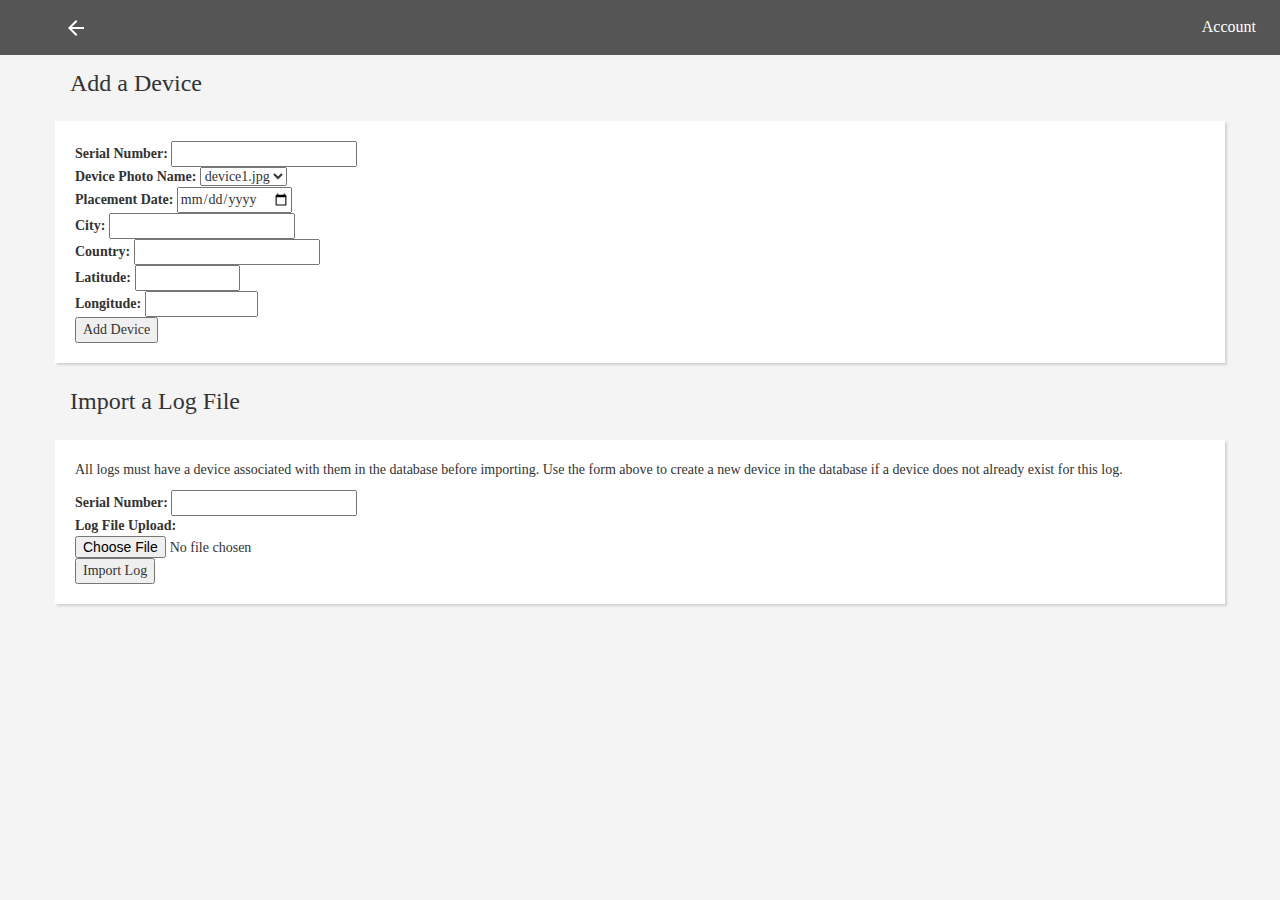
==== dashboard/addDeviceLog.html @ 26b98803 "create new device form" ====
<!DOCTYPE html>
<html lang="en">
<head>
    <meta charset="utf-8">
    <meta http-equiv="X-UA-Compatible" content="IE=edge">
    <meta name="viewport" content="width=device-width, initial-scale=1">
    <title>Add a Device Log</title>

    <!-- Bootstrap -->
    <link href="css/bootstrap.min.css" rel="stylesheet">
    <!-- Latest compiled and minified CSS -->
    <link rel="stylesheet" href="https://maxcdn.bootstrapcdn.com/bootstrap/3.3.7/css/bootstrap.min.css" integrity="sha384-BVYiiSIFeK1dGmJRAkycuHAHRg32OmUcww7on3RYdg4Va+PmSTsz/K68vbdEjh4u" crossorigin="anonymous">
    <link rel="stylesheet" type="text/css" href="css/datatables.min.css"/>
    <link rel="stylesheet" href="css/details.css"/>
</head>
<body>
    <nav>
        <ul>
            <li class="left_links">
                <a href="./displayAllDevices.html">
                    <svg fill="#FFFFFF" height="24" viewBox="0 0 24 24" width="24" xmlns="http://www.w3.org/2000/svg">
                    <path d="M0 0h24v24H0z" fill="none"/>
                    <path d="M20 11H7.83l5.59-5.59L12 4l-8 8 8 8 1.41-1.41L7.83 13H20v-2z"/>
                    </svg>
                </a>
            </li>
            <li class="right_links"> <a href="#" data-toggle="modal" data-target="#myModal">Account</a></li>
        </ul>
    </nav>

    <!-- Modal -->
    <div class="modal fade" id="myModal" role="dialog">
        <div class="modal-dialog">

            <!-- Modal content-->
            <div class="modal-content">
                <div class="modal-header">
                    <button type="button" class="close" data-dismiss="modal">&times;</button>
                    <h2 class="modal-title">My Account</h2>
                </div>
                <div class="modal-body">
                </div>
                <div class="modal-footer">
                    <button type="button" class="btn btn-default" data-dismiss="modal">Close</button>
                </div>
            </div>

        </div>
    </div>

    <div id="main" class="container">

        <h3>Add a Device</h3>
        <div class="box row">
            <form id="addDevice">
                <div>
                    <strong>Serial Number:</strong>
                    <input type="number" name="serialNum" min="0" required>
                    <br />
                    
                    <strong>Device Photo Name:</strong>
                    <select name="photoName">
                    	<option>device1.jpg</option>
                    	<option>device2.jpg</option>
                    	<option>device3.jpg</option>
                    	<option>device4.jpg</option>
                    	<option>device5.jpg</option>
                    	<option>device6.jpg</option>
                    </select>
                    <br />
                    
                    <strong>Placement Date:</strong>
                    <input type="date" name="placementDate">
                </div>                

                <div>
                    <strong>City:</strong>
                    <input type="text" name="city">
                    <br />
                    
                    <strong>Country:</strong>
                    <input type="text" name="country" required>
              		<br />

                    <strong>Latitude:</strong>
                    <input type="number" name="latitude" step="0.0001" max="90" min="-90" required>
                    <br />

                    <strong>Longitude:</strong>
                    <input type="number" name="longitude" step="0.0001" max="180" min="-180" required>
	                <br />

                    <input type="submit" name="submit" value="Add Device">
                </div>
            </form>

            <div id="deviceResult"></div>
        </div>

        <h3>Import a Log File</h3>
        <div class="box row">
        	<p>All logs must have a device associated with them in the database before importing. Use the form above to create a new device in the database if a device does not already exist for this log.</p>

            <form id="importLog" action=".\webservice\logImport.php" method="post" enctype="multipart/form-data">
				<div>
					<strong>Serial Number:</strong>
					<!-- Would like to populate with a list from the DB, but number field until that works.
					<select name="serialNum">
						<option value="15340">15340</option>
						<option value="15342">15342</option>
						<option value="16000">16000</option>
					</select>
					-->
                    <input type="number" name="serialNum" min="0" required>
				</div>

				<div>
					<strong>Log File Upload:</strong>
					<input name="logFile" type="file" accept=".txt, .csv" required />
				</div>

				<div> 
					<input name="logSubmit" type="submit" value="Import Log"/>
				</div>
			</form>

			<div id="logResult"></div>
        </div>

    <!-- Include all compiled plugins (below), or include individual files as needed -->
    <!-- load libraries -->
    <script src="lib/jquery-3.2.0.js"></script>
    <script src="js/bootstrap.min.js"></script>
    <script src="js/addDeviceLog.js"></script>
</body>
</html>
---- dashboard/css/details.css ----
body {
    margin: 0;
    padding: 0;
    font-family: "Source Sans Pro", "sans-serif";
    background-color: #F4F4F4;
    min-width: 800px;
}

nav {
    top: 0;
    width: 100%;
    background-color: #555555;
    position: absolute;
    font-size: 16px;
    z-index: 1;
}

li a {
    color: white;
}

nav ul {
    text-align: center;
}

nav ul li {
    float: none;
    display: inline-block;
    margin: 0.5em 1.5em;
    padding-top: 0.5em;
}

nav ul li a:hover{
    color: #c8102e;
    text-decoration: none;
}

nav ul li a:visit, nav ul li a:link{
    color: #c8102e;
    text-decoration: none;
}


th, td {
    text-align: center;
}

#logo {
    margin-left: 0;
    text-align: left;
    max-height: 30px;
}

.left_links {
    float:left;
}

.right_links {
    float: right;
}

.box {
    box-shadow: 2px 2px 2px #d2d2d2;
    background-color: white;
}

#main {
    margin-top: 50px;
}

.row {
    padding: 20px;
    margin-top: 25px;
    margin-bottom: 25px;
}

#graph {
    width: 75%;
    margin-left: auto;
    margin-right: auto;
}

img {
    max-height: 1.5em;
}

th {
    font-style: normal;
}

.date-box {
    display: inline-block;
    margin-right: 3em;
}

.disabled {
    background-color: lightgray;
}
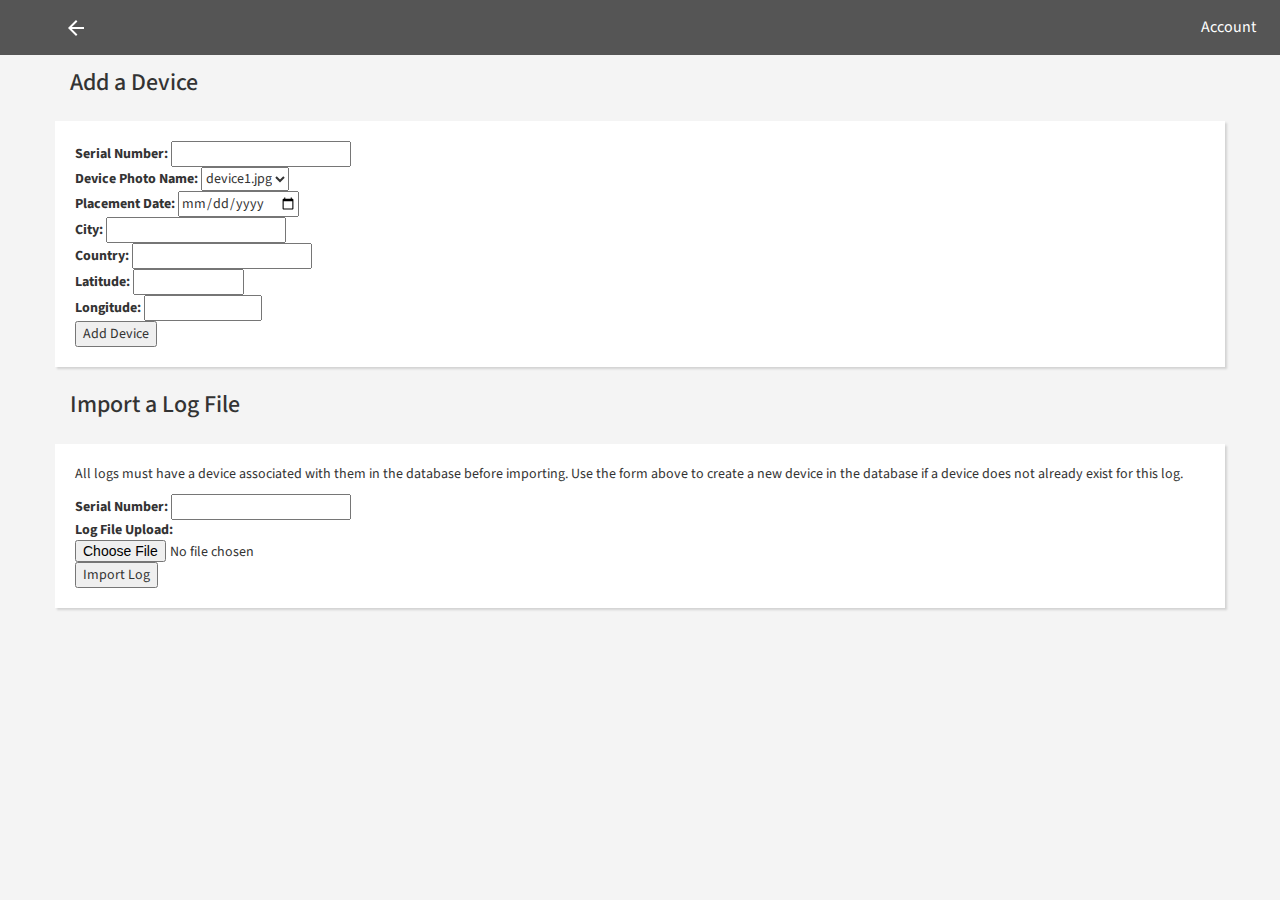
==== commit 74e0c2e8: "updated addDeviceLog page & misc SQL update" ====
--- a/dashboard/addDeviceLog.html
+++ b/dashboard/addDeviceLog.html
@@ -10,7 +10,6 @@
     <link href="css/bootstrap.min.css" rel="stylesheet">
     <!-- Latest compiled and minified CSS -->
     <link rel="stylesheet" href="https://maxcdn.bootstrapcdn.com/bootstrap/3.3.7/css/bootstrap.min.css" integrity="sha384-BVYiiSIFeK1dGmJRAkycuHAHRg32OmUcww7on3RYdg4Va+PmSTsz/K68vbdEjh4u" crossorigin="anonymous">
-    <link rel="stylesheet" type="text/css" href="css/datatables.min.css"/>
     <link rel="stylesheet" href="css/details.css"/>
 </head>
 <body>
@@ -101,16 +100,11 @@
         <div class="box row">
         	<p>All logs must have a device associated with them in the database before importing. Use the form above to create a new device in the database if a device does not already exist for this log.</p>
 
+        	<p id="submitWarning" style="display: none;">Your log file is being processed, this can take some time. <strong>Do not close your browser while the log is being imported.</strong> You will be redirected when the upload is complete.</p>
+
             <form id="importLog" action=".\webservice\logImport.php" method="post" enctype="multipart/form-data">
 				<div>
 					<strong>Serial Number:</strong>
-					<!-- Would like to populate with a list from the DB, but number field until that works.
-					<select name="serialNum">
-						<option value="15340">15340</option>
-						<option value="15342">15342</option>
-						<option value="16000">16000</option>
-					</select>
-					-->
                     <input type="number" name="serialNum" min="0" required>
 				</div>
 
@@ -123,8 +117,6 @@
 					<input name="logSubmit" type="submit" value="Import Log"/>
 				</div>
 			</form>
-
-			<div id="logResult"></div>
         </div>
 
     <!-- Include all compiled plugins (below), or include individual files as needed -->
--- a/dashboard/css/details.css
+++ b/dashboard/css/details.css
@@ -1,3 +1,6 @@
+@import url('https://fonts.googleapis.com/css?family=Source+Sans+Pro');
+@import url('common.css');
+
 body {
     margin: 0;
     padding: 0;
@@ -95,4 +98,4 @@
 
 .disabled {
     background-color: lightgray;
-}+}
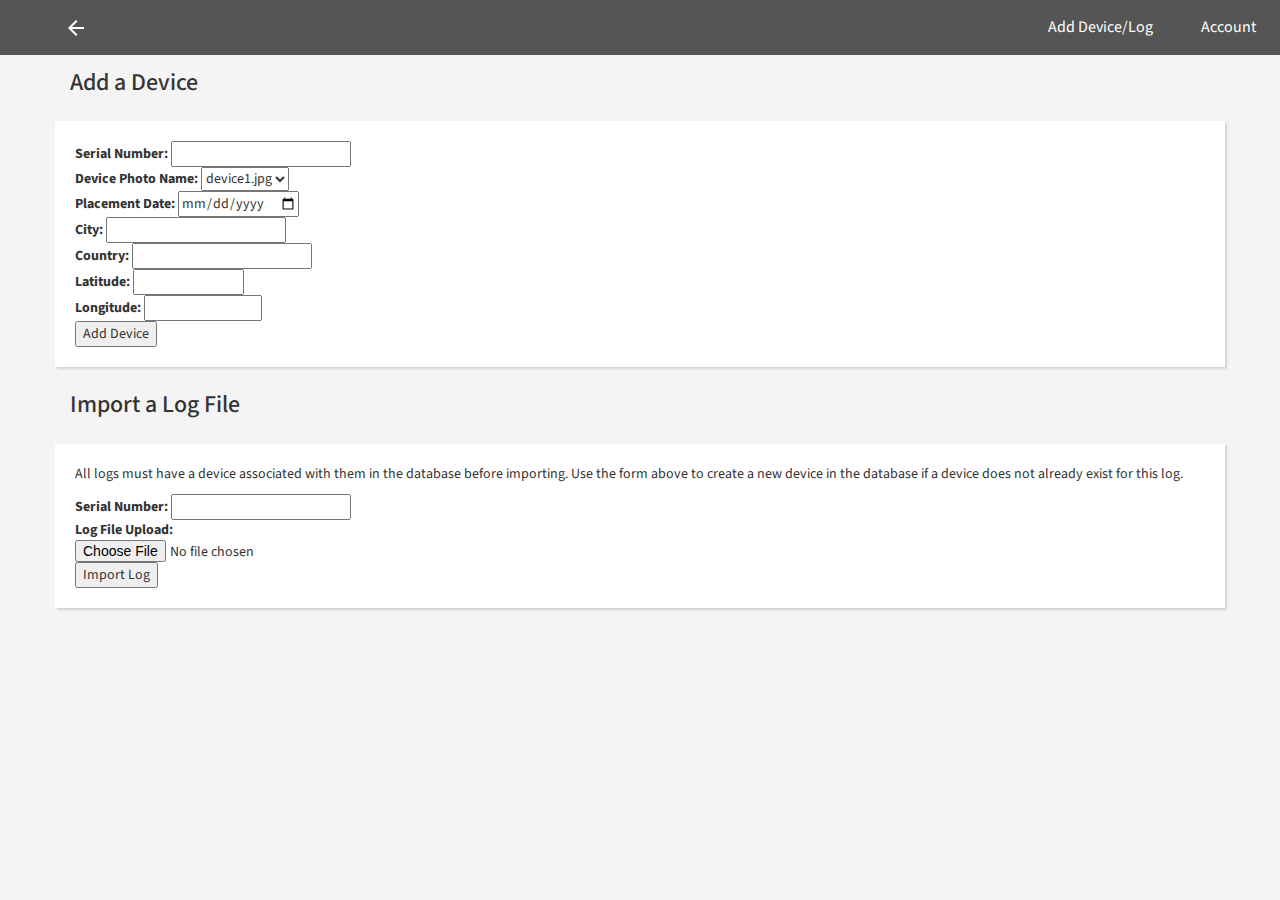
==== commit 80de9bfd: "added link to addDeviceLog.html to admin nav bar" ====
--- a/dashboard/addDeviceLog.html
+++ b/dashboard/addDeviceLog.html
@@ -24,6 +24,7 @@
                 </a>
             </li>
             <li class="right_links"> <a href="#" data-toggle="modal" data-target="#myModal">Account</a></li>
+            <li class="right_links"><a href="addDeviceLog.html">Add Device/Log</a></li>
         </ul>
     </nav>
 
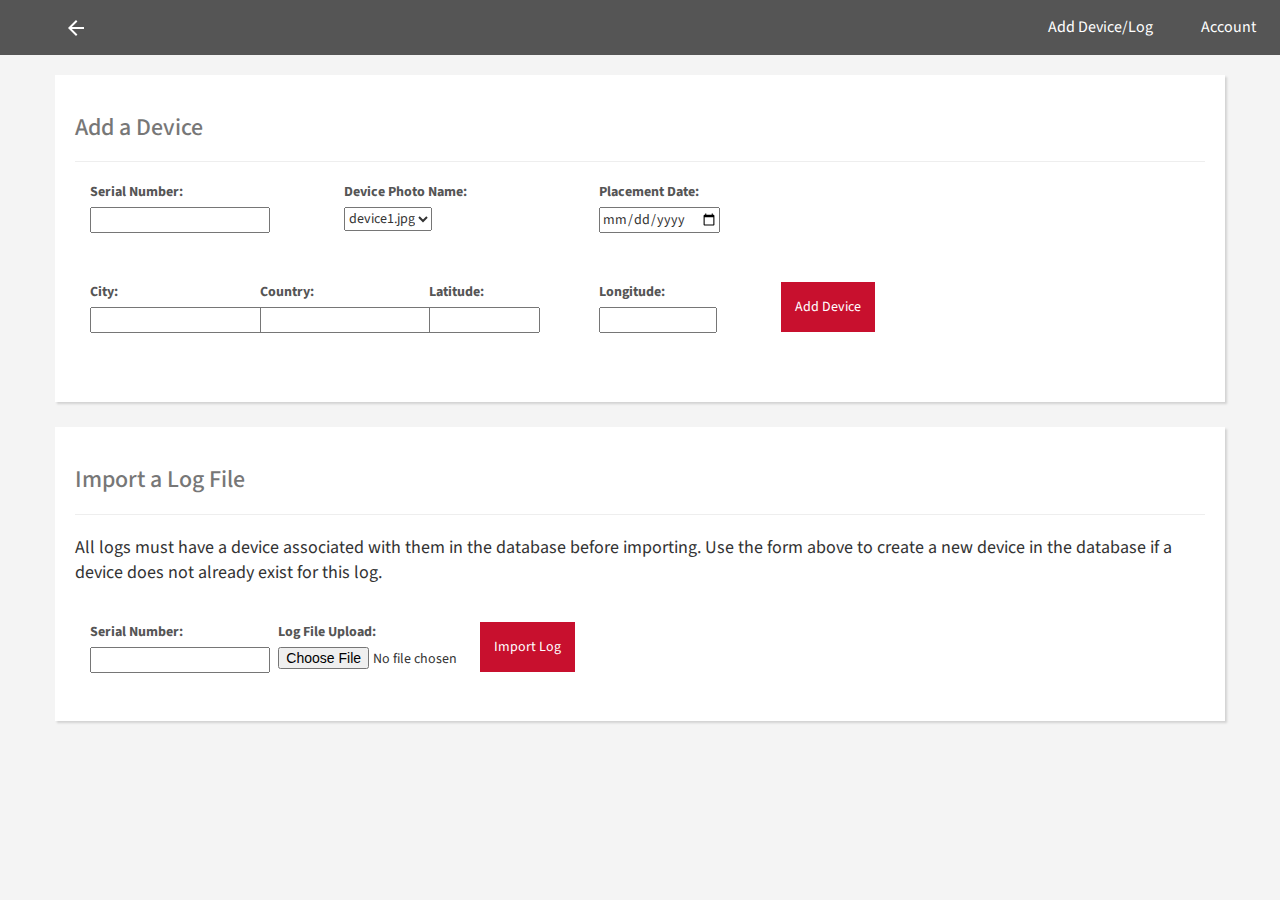
==== commit 7730d267: "Add styles for addDeviceLog" ====
--- a/dashboard/addDeviceLog.html
+++ b/dashboard/addDeviceLog.html
@@ -8,9 +8,10 @@
 
     <!-- Bootstrap -->
     <link href="css/bootstrap.min.css" rel="stylesheet">
+
     <!-- Latest compiled and minified CSS -->
     <link rel="stylesheet" href="https://maxcdn.bootstrapcdn.com/bootstrap/3.3.7/css/bootstrap.min.css" integrity="sha384-BVYiiSIFeK1dGmJRAkycuHAHRg32OmUcww7on3RYdg4Va+PmSTsz/K68vbdEjh4u" crossorigin="anonymous">
-    <link rel="stylesheet" href="css/details.css"/>
+    <link rel="stylesheet" href="css/addDeviceLog.css"/>
 </head>
 <body>
     <nav>
@@ -49,72 +50,85 @@
     </div>
 
     <div id="main" class="container">
+        <div class="box row">
+         <h3>Add a Device</h3>
+          <hr>
+            <form id="addDevice">
+                <div class="row2">
+                    <div class="col-sm-3">
+                        <label>Serial Number:</label>
+                        <input type="number" name="serialNum" min="0" required>
+                    </div>
+                    
+                     <div class="col-sm-3">
+                        <label>Device Photo Name:</label>
+                        <select name="photoName">
+                        	<option>device1.jpg</option>
+                        	<option>device2.jpg</option>
+                        	<option>device3.jpg</option>
+                        	<option>device4.jpg</option>
+                        	<option>device5.jpg</option>
+                        	<option>device6.jpg</option>
+                        </select>
+                    </div>
+                    
+                     <div class="col-sm-3">
+                        <label>Placement Date:</label>
+                        <input type="date" name="placementDate">
+                    </div>
+                </div>
+                
+                <div class="row2">        
+                    <div class="col-sm-2">
+                        <label>City:</label>
+                        <input type="text" name="city">
+                    </div>
+                    
+                    <div class="col-sm-2">
+                        <label>Country:</label>
+                        <input type="text" name="country" required>
+              		</div>
 
-        <h3>Add a Device</h3>
-        <div class="box row">
-            <form id="addDevice">
-                <div>
-                    <strong>Serial Number:</strong>
-                    <input type="number" name="serialNum" min="0" required>
-                    <br />
+                     <div class="col-sm-2">
+                        <label>Latitude:</label>
+                        <input type="number" name="latitude" step="0.0001" max="90" min="-90" required>
+                    </div>
+
+                     <div class="col-sm-2">
+                        <label>Longitude:</label>
+                        <input type="number" name="longitude" step="0.0001" max="180" min="-180" required>
+	                </div>
+                    <div id="submit-btn">
+                        <input type="submit" name="submit" value="Add Device">
+                    </div>
+                </div>    
+
                     
-                    <strong>Device Photo Name:</strong>
-                    <select name="photoName">
-                    	<option>device1.jpg</option>
-                    	<option>device2.jpg</option>
-                    	<option>device3.jpg</option>
-                    	<option>device4.jpg</option>
-                    	<option>device5.jpg</option>
-                    	<option>device6.jpg</option>
-                    </select>
-                    <br />
-                    
-                    <strong>Placement Date:</strong>
-                    <input type="date" name="placementDate">
-                </div>                
-
-                <div>
-                    <strong>City:</strong>
-                    <input type="text" name="city">
-                    <br />
-                    
-                    <strong>Country:</strong>
-                    <input type="text" name="country" required>
-              		<br />
-
-                    <strong>Latitude:</strong>
-                    <input type="number" name="latitude" step="0.0001" max="90" min="-90" required>
-                    <br />
-
-                    <strong>Longitude:</strong>
-                    <input type="number" name="longitude" step="0.0001" max="180" min="-180" required>
-	                <br />
-
-                    <input type="submit" name="submit" value="Add Device">
-                </div>
             </form>
 
             <div id="deviceResult"></div>
         </div>
 
-        <h3>Import a Log File</h3>
+  
         <div class="box row">
-        	<p>All logs must have a device associated with them in the database before importing. Use the form above to create a new device in the database if a device does not already exist for this log.</p>
+            <h3>Import a Log File</h3>
+            <hr>
+        	<p id="import-text">All logs must have a device associated with them in the database before importing. Use the form above to create a new device in the database if a device does not already exist for this log.</p>
 
-        	<p id="submitWarning" style="display: none;">Your log file is being processed, this can take some time. <strong>Do not close your browser while the log is being imported.</strong> You will be redirected when the upload is complete.</p>
+        	<p id="submitWarning" style="display: none;">Your log file is being processed, this can take some time. <label>Do not close your browser while the log is being imported.</label> You will be redirected when the upload is complete.</p>
 
             <form id="importLog" action=".\webservice\logImport.php" method="post" enctype="multipart/form-data">
-				<div>
-					<strong>Serial Number:</strong>
+				<div class="col-sm-2">
+					<label>Serial Number:</label>
                     <input type="number" name="serialNum" min="0" required>
 				</div>
 
-				<div>
-					<strong>Log File Upload:</strong>
+				<div class="col-sm-2">
+					<label>Log File Upload:</label>
 					<input name="logFile" type="file" accept=".txt, .csv" required />
 				</div>
 
-				<div> 
+				<div id="submit-btn"> 
 					<input name="logSubmit" type="submit" value="Import Log"/>
 				</div>
 			</form>
--- a/dashboard/css/addDeviceLog.css
+++ b/dashboard/css/addDeviceLog.css
@@ -0,0 +1,121 @@
+@import url('https://fonts.googleapis.com/css?family=Source+Sans+Pro');
+@import url('common.css');
+
+body {
+    margin: 0;
+    padding: 0;
+    font-family: "Source Sans Pro", "sans-serif";
+    background-color: #F4F4F4;
+    min-width: 800px;
+}
+
+nav {
+    top: 0;
+    width: 100%;
+    background-color: #555555;
+    position: absolute;
+    font-size: 16px;
+    z-index: 1;
+}
+
+li a {
+    color: white;
+}
+
+nav ul {
+    text-align: center;
+}
+
+nav ul li {
+    float: none;
+    display: inline-block;
+    margin: 0.5em 1.5em;
+    padding-top: 0.5em;
+}
+
+nav ul li a:hover{
+    color: #c8102e;
+    text-decoration: none;
+}
+
+nav ul li a:visit, nav ul li a:link{
+    color: #c8102e;
+    text-decoration: none;
+}
+
+
+th, td {
+    text-align: center;
+}
+
+#logo {
+    margin-left: 0;
+    text-align: left;
+    max-height: 30px;
+}
+
+.left_links {
+    float:left;
+}
+
+.right_links {
+    float: right;
+}
+
+.box {
+    box-shadow: 2px 2px 2px #d2d2d2;
+    background-color: white;
+    position: relative;
+}
+
+#main {
+    margin-top: 50px;
+}
+
+.row {
+    padding: 20px;
+    margin-top: 25px;
+    margin-bottom: 25px;
+}
+
+.row input {
+	margin-bottom: 2em;
+}
+
+.row2 {
+	width: 90%;
+	height: 100px;
+	text-align: left;
+
+}
+
+#submit-btn {
+}
+
+#submit-btn input{
+	background-color: #c8102e;
+	height: 50px;
+	border: none;
+	color: white;
+	padding: 1em;
+	margin-left: 2em;
+}
+
+#submit-btn input:hover {
+	background-color: #a8102a;
+}
+
+
+h3 {
+	color: #777777;
+}
+
+label {
+	display: block;
+	color: #555555;
+}
+
+#import-text {
+	font-size: 18px;
+	margin-bottom: 2em;
+}
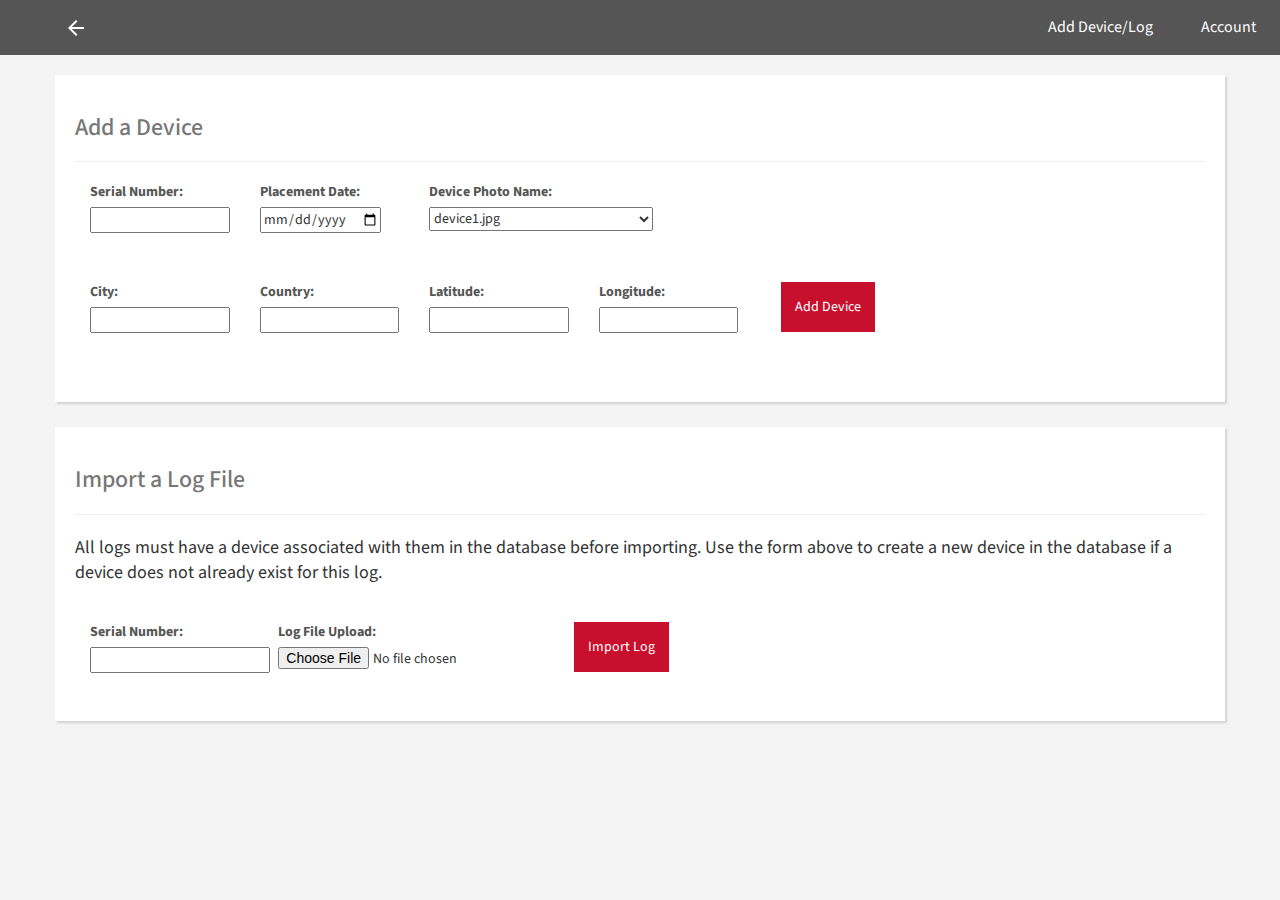
==== commit d7e206fe: "some minor css updates" ====
--- a/dashboard/addDeviceLog.html
+++ b/dashboard/addDeviceLog.html
@@ -55,26 +55,26 @@
           <hr>
             <form id="addDevice">
                 <div class="row2">
-                    <div class="col-sm-3">
+                    <div class="col-sm-2">
                         <label>Serial Number:</label>
                         <input type="number" name="serialNum" min="0" required>
                     </div>
                     
-                     <div class="col-sm-3">
+                    <div class="col-sm-2">
+                        <label>Placement Date:</label>
+                        <input type="date" name="placementDate">
+                    </div>
+                    
+                    <div class="col-sm-3">
                         <label>Device Photo Name:</label>
                         <select name="photoName">
-                        	<option>device1.jpg</option>
-                        	<option>device2.jpg</option>
-                        	<option>device3.jpg</option>
-                        	<option>device4.jpg</option>
-                        	<option>device5.jpg</option>
-                        	<option>device6.jpg</option>
+                            <option>device1.jpg</option>
+                            <option>device2.jpg</option>
+                            <option>device3.jpg</option>
+                            <option>device4.jpg</option>
+                            <option>device5.jpg</option>
+                            <option>device6.jpg</option>
                         </select>
-                    </div>
-                    
-                     <div class="col-sm-3">
-                        <label>Placement Date:</label>
-                        <input type="date" name="placementDate">
                     </div>
                 </div>
                 
@@ -123,7 +123,7 @@
                     <input type="number" name="serialNum" min="0" required>
 				</div>
 
-				<div class="col-sm-2">
+				<div class="col-sm-3">
 					<label>Log File Upload:</label>
 					<input name="logFile" type="file" accept=".txt, .csv" required />
 				</div>
--- a/dashboard/css/addDeviceLog.css
+++ b/dashboard/css/addDeviceLog.css
@@ -89,10 +89,7 @@
 
 }
 
-#submit-btn {
-}
-
-#submit-btn input{
+#submit-btn input {
 	background-color: #c8102e;
 	height: 50px;
 	border: none;
@@ -119,3 +116,7 @@
 	font-size: 18px;
 	margin-bottom: 2em;
 }
+
+#addDevice input[type="number"], #addDevice input[type="text"], #addDevice select {
+    width: 100%;
+}